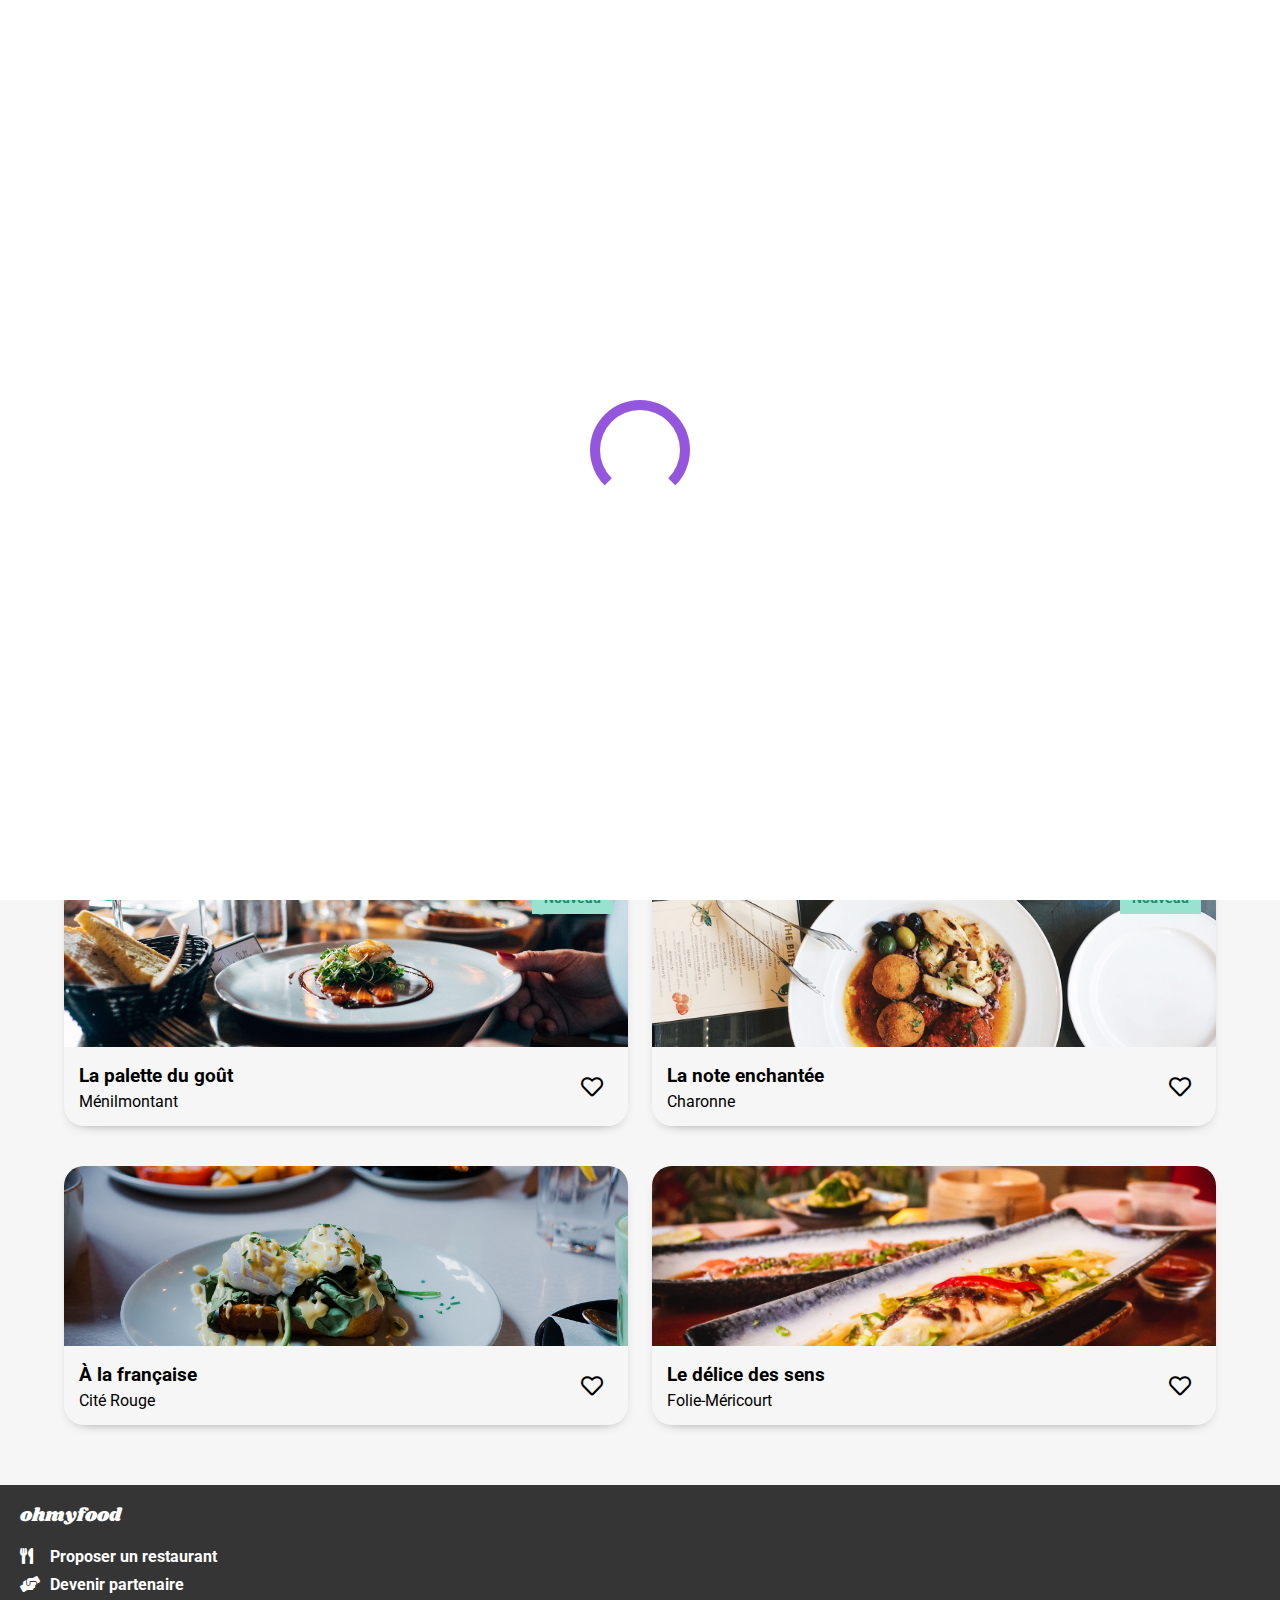
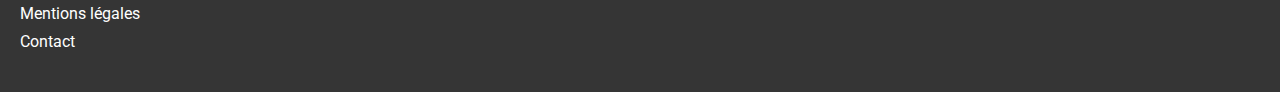
==== index.html @ 5410fa9b "import project" ====
<!DOCTYPE html>
<html lang="fr">

<head>
    <title>Acceuil - ohmyfood!</title>
    
    <meta charset="UTF-8">
    <meta http-equiv="X-UA-Compatible" content="IE=edge">
    <meta name="viewport" content="width=device-width, initial-scale=1.0">

    <link rel="stylesheet" href="https://cdnjs.cloudflare.com/ajax/libs/font-awesome/5.15.4/css/all.min.css">
    <link rel="stylesheet" href="css/style.css">
</head>

<body>
    
    <div class="load"><div class="load__animation"></div></div>
    
    <header class="header">
        <h1 class="font__title header__title">ohmyfood</h1>
    </header>

    <main class="index">
        <div class="index__location index__background index__background--gray">
            <p><i class="fas fa-map-marker-alt"></i> Paris, Belleville</p>
        </div>

        <div class="index__explore index__background index__background--lightgray">
            <h2>Réservez le menu qui vous convient</h2>
            <p>Découvrez des restaurants d'exception, séléctionnés par nos soins.</p>

            <a class="buttons" href="#">Explorer nos restaurants</a>
        </div>

        <div class="steps index__background">
            <h2>Fonctionnement</h2>

            <ol class="steps__list">
                <li class="steps__number"><i class="fas fa-mobile-alt"></i>Choisissez un restaurant</li>
                <li class="steps__number"><i class="fas fa-list-ul"></i>Composez votre menu</li>
                <li class="steps__number steps__number--purple"><i class="fas fa-store"></i>Dégustez au restaurant</li>
            </ol>
        </div>

        <div class="index__background index__background--lightgray">
            <h2>Restaurants</h2>

            <div class="index__restaurants">
                <article class="restaurant">
                    <a href="/la-palette-du-gout.html">
                        <img class="restaurant__image" src="images/restaurants/la-palette-du-gout.jpg" alt="Image du restaurant La palette du goût">
                        <div class="restaurant__info">
                            <div class="restaurant__text">
                                <h3>La palette du goût</h3>
                                <p>Ménilmontant</p>
                            </div>
                            <div class="restaurant__heart">
                                <i class="far fa-heart"></i>
                                <i class="fas fa-heart"></i>
                            </div>
                        </div>
                        <span class="restaurant__badge">Nouveau</span>
                    </a>
                </article>
                <article class="restaurant">
                    <a href="/la-note-enchantee.html">
                        <img class="restaurant__image" src="images/restaurants/la-note-enchantee.jpg" alt="Image du restaurant La note enchantée">
                        <div class="restaurant__info">
                            <div class="restaurant__text">
                                <h3>La note enchantée</h3>
                                <p>Charonne</p>
                            </div>
                            <div class="restaurant__heart">
                                <i class="far fa-heart"></i>
                                <i class="fas fa-heart"></i>
                            </div>
                        </div>
                        <span class="restaurant__badge">Nouveau</span>
                    </a>
                </article>
                <article class="restaurant">
                    <a href="/a-la-francaise.html">
                        <img class="restaurant__image" src="images/restaurants/a-la-francaise.jpg" alt="Image du restaurant À la française">
                        <div class="restaurant__info">
                            <div class="restaurant__text">
                                <h3>À la française</h3>
                                <p>Cité Rouge</p>
                            </div>
                            <div class="restaurant__heart">
                                <i class="far fa-heart"></i>
                                <i class="fas fa-heart"></i>
                            </div>
                        </div>
                    </a>
                </article>
                <article class="restaurant">
                    <a href="/le-delice-des-sens.html">
                        <img class="restaurant__image" src="images/restaurants/le-delice-des-sens.jpg" alt="Image du restaurant Le délice des sens">
                        <div class="restaurant__info">
                            <div class="restaurant__text">
                                <h3>Le délice des sens</h3>
                                <p>Folie-Méricourt</p>
                            </div>
                            <div class="restaurant__heart">
                                <i class="far fa-heart"></i>
                                <i class="fas fa-heart"></i>
                            </div>
                        </div>
                    </a>
                </article>
            </div>
        </div>

    </main>

    <footer class="footer">
        <h3 class="font__title">ohmyfood</h3>

        <ul class="footer__list">
            <li><a href="#" class="footer__link footer__link--bold"><i class="fas fa-utensils footer__icon"></i>Proposer un restaurant</a></li>
            <li><a href="#" class="footer__link footer__link--bold"><i class="fas fa-hands-helping footer__icon"></i>Devenir partenaire</a></li>
            <li><a href="#" class="footer__link">Mentions légales</a></li>
            <li><a href="#" class="footer__link">Contact</a></li>
        </ul>
    </footer>
    
</body>
</html>
---- css/style.css ----
/*! normalize.css v8.0.1 | MIT License | github.com/necolas/normalize.css */
/* Document
   ========================================================================== */
/**
 * 1. Correct the line height in all browsers.
 * 2. Prevent adjustments of font size after orientation changes in iOS.
 */
@import url("https://fonts.googleapis.com/css2?family=Roboto:wght@300;400;700&family=Shrikhand&display=swap");
html {
  line-height: 1.15;
  /* 1 */
  -webkit-text-size-adjust: 100%;
  /* 2 */
}

/* Sections
   ========================================================================== */
/**
 * Remove the margin in all browsers.
 */
body {
  margin: 0;
}

/**
 * Render the `main` element consistently in IE.
 */
main {
  display: block;
}

/**
 * Correct the font size and margin on `h1` elements within `section` and
 * `article` contexts in Chrome, Firefox, and Safari.
 */
h1 {
  font-size: 2em;
  margin: 0.67em 0;
}

/* Grouping content
   ========================================================================== */
/**
 * 1. Add the correct box sizing in Firefox.
 * 2. Show the overflow in Edge and IE.
 */
hr {
  box-sizing: content-box;
  /* 1 */
  height: 0;
  /* 1 */
  overflow: visible;
  /* 2 */
}

/**
 * 1. Correct the inheritance and scaling of font size in all browsers.
 * 2. Correct the odd `em` font sizing in all browsers.
 */
pre {
  font-family: monospace, monospace;
  /* 1 */
  font-size: 1em;
  /* 2 */
}

/* Text-level semantics
   ========================================================================== */
/**
 * Remove the gray background on active links in IE 10.
 */
a {
  background-color: transparent;
}

/**
 * 1. Remove the bottom border in Chrome 57-
 * 2. Add the correct text decoration in Chrome, Edge, IE, Opera, and Safari.
 */
abbr[title] {
  border-bottom: none;
  /* 1 */
  text-decoration: underline;
  /* 2 */
  text-decoration: underline dotted;
  /* 2 */
}

/**
 * Add the correct font weight in Chrome, Edge, and Safari.
 */
b,
strong {
  font-weight: bolder;
}

/**
 * 1. Correct the inheritance and scaling of font size in all browsers.
 * 2. Correct the odd `em` font sizing in all browsers.
 */
code,
kbd,
samp {
  font-family: monospace, monospace;
  /* 1 */
  font-size: 1em;
  /* 2 */
}

/**
 * Add the correct font size in all browsers.
 */
small {
  font-size: 80%;
}

/**
 * Prevent `sub` and `sup` elements from affecting the line height in
 * all browsers.
 */
sub,
sup {
  font-size: 75%;
  line-height: 0;
  position: relative;
  vertical-align: baseline;
}

sub {
  bottom: -0.25em;
}

sup {
  top: -0.5em;
}

/* Embedded content
   ========================================================================== */
/**
 * Remove the border on images inside links in IE 10.
 */
img {
  border-style: none;
}

/* Forms
   ========================================================================== */
/**
 * 1. Change the font styles in all browsers.
 * 2. Remove the margin in Firefox and Safari.
 */
button,
input,
optgroup,
select,
textarea {
  font-family: inherit;
  /* 1 */
  font-size: 100%;
  /* 1 */
  line-height: 1.15;
  /* 1 */
  margin: 0;
  /* 2 */
}

/**
 * Show the overflow in IE.
 * 1. Show the overflow in Edge.
 */
button,
input {
  /* 1 */
  overflow: visible;
}

/**
 * Remove the inheritance of text transform in Edge, Firefox, and IE.
 * 1. Remove the inheritance of text transform in Firefox.
 */
button,
select {
  /* 1 */
  text-transform: none;
}

/**
 * Correct the inability to style clickable types in iOS and Safari.
 */
button,
[type=button],
[type=reset],
[type=submit] {
  -webkit-appearance: button;
}

/**
 * Remove the inner border and padding in Firefox.
 */
button::-moz-focus-inner,
[type=button]::-moz-focus-inner,
[type=reset]::-moz-focus-inner,
[type=submit]::-moz-focus-inner {
  border-style: none;
  padding: 0;
}

/**
 * Restore the focus styles unset by the previous rule.
 */
button:-moz-focusring,
[type=button]:-moz-focusring,
[type=reset]:-moz-focusring,
[type=submit]:-moz-focusring {
  outline: 1px dotted ButtonText;
}

/**
 * Correct the padding in Firefox.
 */
fieldset {
  padding: 0.35em 0.75em 0.625em;
}

/**
 * 1. Correct the text wrapping in Edge and IE.
 * 2. Correct the color inheritance from `fieldset` elements in IE.
 * 3. Remove the padding so developers are not caught out when they zero out
 *    `fieldset` elements in all browsers.
 */
legend {
  box-sizing: border-box;
  /* 1 */
  color: inherit;
  /* 2 */
  display: table;
  /* 1 */
  max-width: 100%;
  /* 1 */
  padding: 0;
  /* 3 */
  white-space: normal;
  /* 1 */
}

/**
 * Add the correct vertical alignment in Chrome, Firefox, and Opera.
 */
progress {
  vertical-align: baseline;
}

/**
 * Remove the default vertical scrollbar in IE 10+.
 */
textarea {
  overflow: auto;
}

/**
 * 1. Add the correct box sizing in IE 10.
 * 2. Remove the padding in IE 10.
 */
[type=checkbox],
[type=radio] {
  box-sizing: border-box;
  /* 1 */
  padding: 0;
  /* 2 */
}

/**
 * Correct the cursor style of increment and decrement buttons in Chrome.
 */
[type=number]::-webkit-inner-spin-button,
[type=number]::-webkit-outer-spin-button {
  height: auto;
}

/**
 * 1. Correct the odd appearance in Chrome and Safari.
 * 2. Correct the outline style in Safari.
 */
[type=search] {
  -webkit-appearance: textfield;
  /* 1 */
  outline-offset: -2px;
  /* 2 */
}

/**
 * Remove the inner padding in Chrome and Safari on macOS.
 */
[type=search]::-webkit-search-decoration {
  -webkit-appearance: none;
}

/**
 * 1. Correct the inability to style clickable types in iOS and Safari.
 * 2. Change font properties to `inherit` in Safari.
 */
::-webkit-file-upload-button {
  -webkit-appearance: button;
  /* 1 */
  font: inherit;
  /* 2 */
}

/* Interactive
   ========================================================================== */
/*
 * Add the correct display in Edge, IE 10+, and Firefox.
 */
details {
  display: block;
}

/*
 * Add the correct display in all browsers.
 */
summary {
  display: list-item;
}

/* Misc
   ========================================================================== */
/**
 * Add the correct display in IE 10+.
 */
template {
  display: none;
}

/**
 * Add the correct display in IE 10.
 */
[hidden] {
  display: none;
}

* {
  box-sizing: border-box;
  font-family: Roboto;
}

a {
  text-decoration: none;
  color: black;
}

.font__title {
  font-family: Shrikhand;
  font-weight: normal;
}

h3, p {
  margin: 0;
}

.load {
  position: fixed;
  z-index: 10;
  opacity: 1;
  background-color: white;
  width: 100%;
  height: 100%;
  top: 0;
  left: 0;
  display: flex;
  justify-content: center;
  align-items: center;
  animation: loading-done 0.5s ease-out 2s 1 both;
}
.load__animation {
  width: 100px;
  height: 100px;
  border: 10px solid #9356DC;
  border-bottom-color: transparent;
  border-radius: 50%;
  animation: loading 2s linear infinite;
}

@keyframes loading {
  from {
    transform: rotate(0deg);
  }
  to {
    transform: rotate(360deg);
  }
}
@keyframes loading-done {
  from {
    opacity: 1;
    z-index: 10;
  }
  to {
    opacity: 0;
    z-index: -1;
  }
}
.buttons {
  color: white;
  padding: 15px 20px;
  background: #9356DC;
  background: linear-gradient(160deg, #FF79DA 0%, #9356DC 100%);
  border-radius: 30px;
  box-shadow: 5px 13px 30px -17px black;
  display: inline-flex;
  opacity: 1;
  transition: all 500ms ease-in;
}
.buttons:hover {
  opacity: 0.8;
  box-shadow: 5px 13px 20px -10px black;
}
.buttons--large {
  padding: 15px 50px;
}

.steps__list {
  padding: 0;
  padding-left: 10px;
}
.steps__number {
  counter-increment: step;
  list-style: none;
  border-radius: 20px;
  padding: 25px 0;
  margin: 25px 0;
  padding-left: 30px;
  background-color: #f6f6f6;
  box-shadow: 0px 5px 15px -12px black;
  position: relative;
  display: flex;
  flex-direction: row;
  row-gap: 20px;
}
.steps__number::before {
  content: counter(step);
  position: absolute;
  display: inline-flex;
  align-items: center;
  justify-content: center;
  background-color: #9356DC;
  font-size: 14px;
  border-radius: 50%;
  padding: 8px;
  width: 10px;
  height: 10px;
  left: -10px;
  color: white;
}
.steps__number i {
  padding-left: 10px;
  padding-right: 40px;
  width: 30px;
  color: #353535;
  text-align: center;
}
.steps__number--purple {
  background-color: rgba(147, 86, 220, 0.1);
}
.steps__number--purple i {
  color: #9356DC;
}

.restaurant {
  width: auto;
  border-radius: 20px;
  box-shadow: 0px 5px 15px -12px black;
  overflow: hidden;
  margin: 20px 0;
  position: relative;
}
@media (min-width: 992px) {
  .restaurant {
    width: 49%;
  }
}
.restaurant__image {
  object-fit: cover;
  width: 100%;
  height: 180px;
}
.restaurant__info {
  padding: 15px;
  display: flex;
}
.restaurant__info h3 {
  margin: 0 0 5px;
}
.restaurant__info p {
  margin: 0;
}
.restaurant__badge {
  position: absolute;
  top: 15px;
  right: 15px;
  display: inline-flex;
  padding: 8px 12px;
  background: #99E2D0;
  color: #278870;
  font-weight: bold;
  font-size: 14px;
}
.restaurant__heart {
  margin-left: auto;
  position: relative;
  font-size: 22px;
  cursor: pointer;
}
.restaurant__heart .far {
  position: absolute;
  top: 10px;
  right: 10px;
  opacity: 1;
  transition: all 250ms ease-in;
}
.restaurant__heart .fas {
  position: absolute;
  top: 10px;
  right: 10px;
  opacity: 0;
  transition: all 250ms ease-in;
  color: transparent;
  background: linear-gradient(160deg, #FF79DA 0%, #9356DC 100%);
  background-clip: text;
}
.restaurant__heart:hover .far {
  opacity: 0;
}
.restaurant__heart:hover .fas {
  opacity: 1;
}

.cartes {
  border-top-left-radius: 40px;
  border-top-right-radius: 40px;
  margin-top: -50px;
  z-index: 2;
  max-width: 100%;
}
.cartes h1 {
  font-size: 30px;
}
.cartes__heart {
  margin-left: auto;
  position: relative;
  font-size: 30px;
  cursor: pointer;
}
.cartes__heart .far {
  position: absolute;
  top: -50px;
  right: 10px;
  opacity: 1;
  transition: all 250ms ease-in;
}
.cartes__heart .fas {
  position: absolute;
  top: -50px;
  right: 10px;
  opacity: 0;
  transition: all 250ms ease-in;
  color: transparent;
  background: linear-gradient(160deg, #FF79DA 0%, #9356DC 100%);
  background-clip: text;
}
.cartes__heart:hover .far {
  opacity: 0;
}
.cartes__heart:hover .fas {
  opacity: 1;
}
.cartes__title {
  margin-top: 40px;
  margin-bottom: 5px;
  font-weight: normal;
  font-size: 16px;
}
.cartes__underline {
  width: 40px;
  border-top: 3px solid #99E2D0;
}
.cartes__choice {
  background-color: white;
  box-shadow: 1px 6px 22px -20px black;
  border-radius: 20px;
  margin: 20px 0;
  display: flex;
  overflow: hidden;
  cursor: pointer;
  animation: choices-appears 1s ease-out 1 both;
}
.cartes__choice--1 {
  animation-delay: 0.5s;
}
.cartes__choice--2 {
  animation-delay: 0.7s;
}
.cartes__choice--3 {
  animation-delay: 0.9s;
}
.cartes__choice--4 {
  animation-delay: 1.1s;
}
.cartes__choice--5 {
  animation-delay: 1.3s;
}
.cartes__choice--6 {
  animation-delay: 1.5s;
}
.cartes__choice--7 {
  animation-delay: 1.7s;
}
.cartes__choice--8 {
  animation-delay: 1.9s;
}
.cartes__choice--9 {
  animation-delay: 2.1s;
}
.cartes__choice h3 {
  margin-bottom: 5px;
}
.cartes__text {
  width: 100%;
  padding: 12px;
}
.cartes__info {
  display: flex;
  justify-content: space-between;
}
.cartes__meal {
  overflow: hidden;
  white-space: nowrap;
  text-overflow: ellipsis;
}
.cartes__price {
  margin-right: 5px;
  font-weight: bold;
}
.cartes__select {
  width: auto;
  margin-right: -75px;
  transition: margin-right 0.5s ease-in-out;
  padding: 20px;
  background-color: #99E2D0;
}
.cartes__select i {
  font-size: 26px;
  color: white;
}
.cartes__choice:hover > .cartes__select {
  margin-right: 0px;
  transition: margin-right 0.5s ease-in-out;
}
.cartes__choice:hover > .cartes__select > i {
  animation: select-appears 0.3s ease-out 0.2s both;
}

@keyframes choices-appears {
  from {
    opacity: 0;
    transform: translate(0, 20px);
  }
  to {
    opacity: 1;
    transform: translate(0);
  }
}
@keyframes select-appears {
  from {
    transform: rotate(180deg);
  }
  to {
    transform: rotate(360deg);
  }
}
.header {
  background-color: white;
  box-shadow: 0px -4px 10px black;
}
.header__title {
  text-align: center;
  font-size: 30px;
  padding-top: 20px;
  padding-bottom: 15px;
  margin: 0;
  margin-right: auto;
}
.header__back {
  font-size: 20px;
  color: #353535;
  position: absolute;
  left: 5%;
  top: 25px;
}

.footer {
  background-color: #353535;
  color: white;
  padding: 20px;
}
.footer__link {
  color: white;
  display: block;
  padding: 5px 0;
}
.footer__link--bold {
  font-weight: bold;
}
.footer__list {
  list-style: none;
  padding: 0;
}
.footer__icon {
  width: 30px;
}

.index__background {
  padding-top: 20px;
  padding-bottom: 40px;
  padding-left: 5%;
  padding-right: 5%;
}
.index__background--lightgray {
  background-color: #f6f6f6;
}
.index__background--gray {
  background-color: #eaeaea;
}
.index__location {
  color: #353535;
  text-align: center;
  padding: 15px 0;
  box-shadow: 0px 3px 10px black;
}
.index__location i {
  margin-right: 10px;
}
.index__explore {
  text-align: center;
}
.index__explore p {
  margin-bottom: 30px;
  font-size: 20px;
  font-weight: 300;
}
@media (min-width: 992px) {
  .index__restaurants {
    display: flex;
    justify-content: space-between;
    flex-flow: row wrap;
  }
}

.menus {
  display: grid;
}
.menus__background {
  padding-top: 20px;
  padding-bottom: 80px;
  padding-left: 20px;
  padding-right: 20px;
  background-color: #f6f6f6;
}
.menus__image {
  width: 100%;
  z-index: 1;
}
.menus__order {
  padding-top: 30px;
  text-align: center;
}

/*# sourceMappingURL=style.css.map */
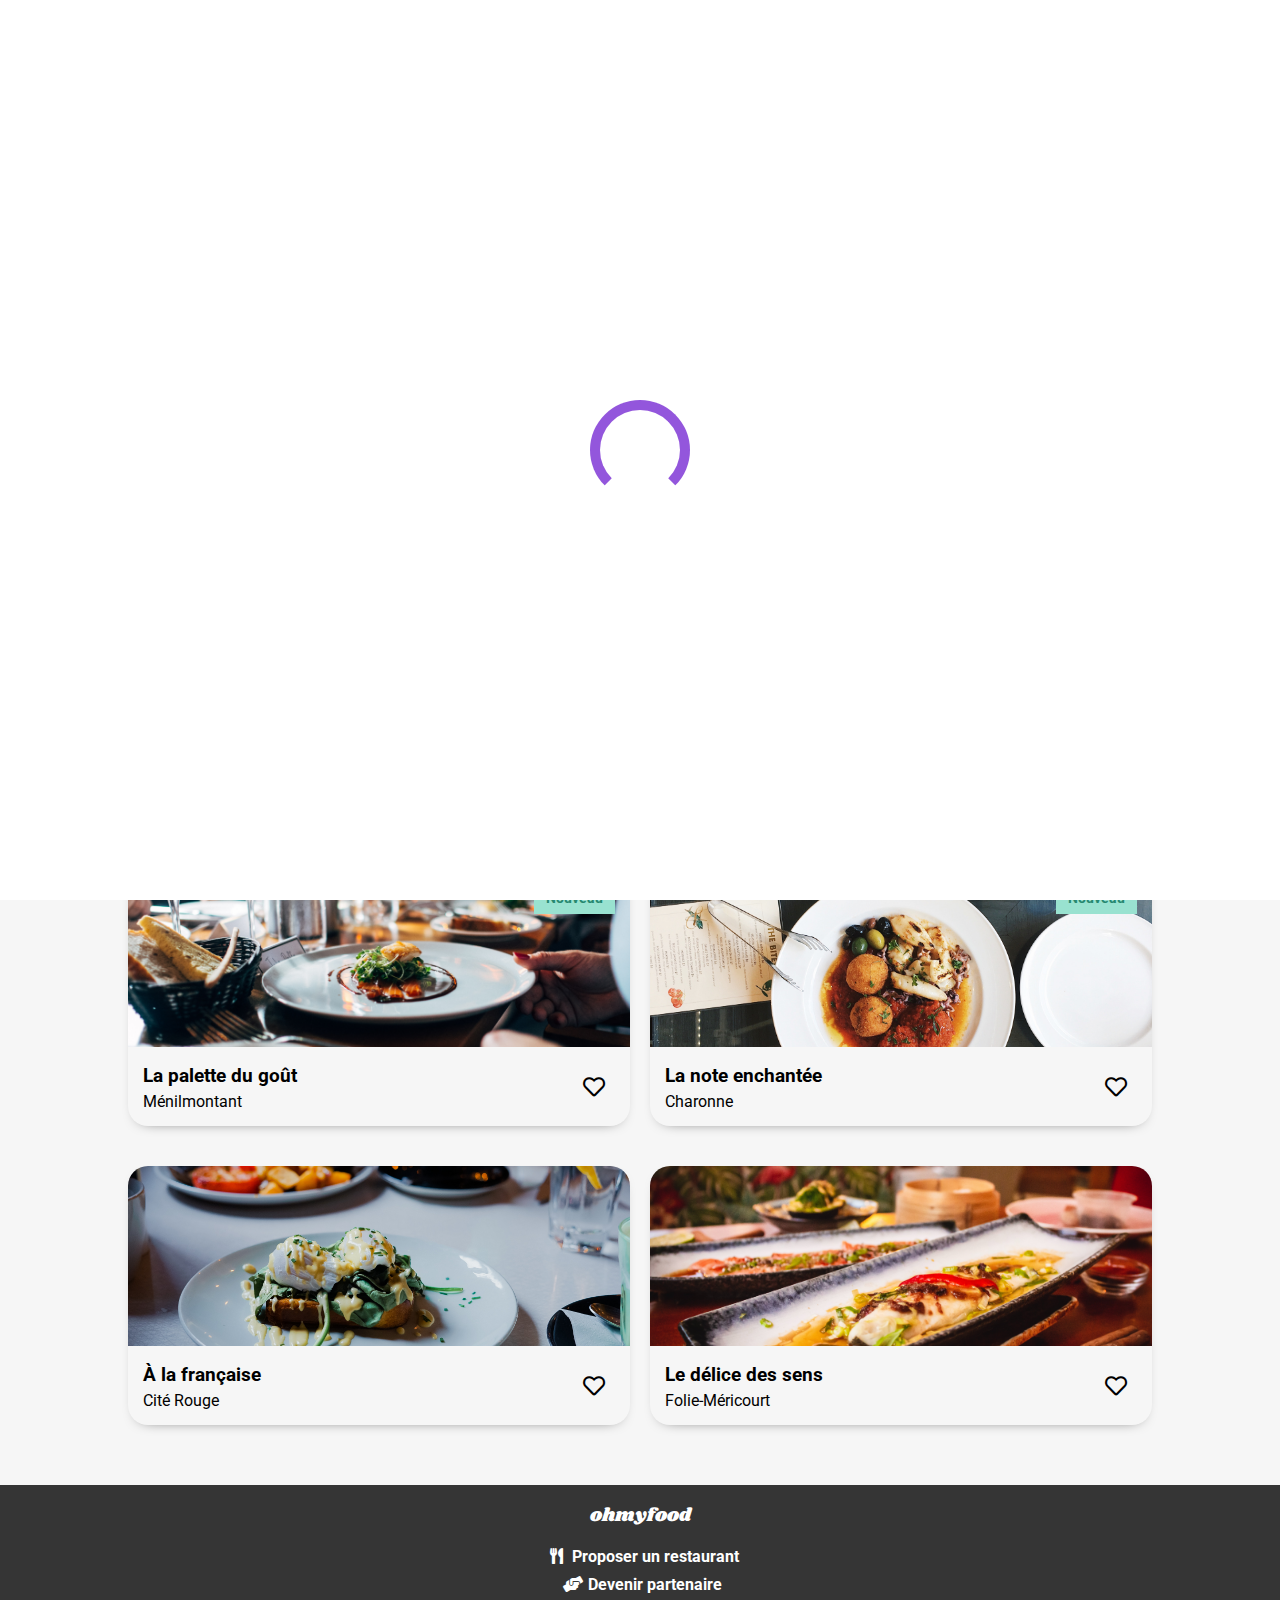
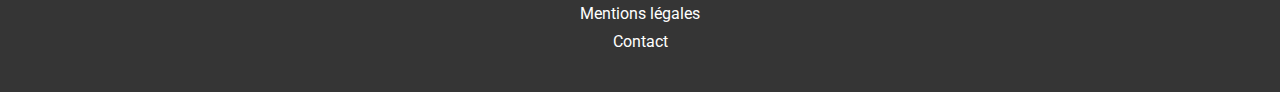
==== commit b5e867ce: "Added menus" ====
--- a/index.html
+++ b/index.html
@@ -2,7 +2,7 @@
 <html lang="fr">
 
 <head>
-    <title>Acceuil - ohmyfood!</title>
+    <title>Accueil - ohmyfood!</title>
     
     <meta charset="UTF-8">
     <meta http-equiv="X-UA-Compatible" content="IE=edge">
@@ -47,7 +47,7 @@
 
             <div class="index__restaurants">
                 <article class="restaurant">
-                    <a href="/la-palette-du-gout.html">
+                    <a href="la-palette-du-gout.html">
                         <img class="restaurant__image" src="images/restaurants/la-palette-du-gout.jpg" alt="Image du restaurant La palette du goût">
                         <div class="restaurant__info">
                             <div class="restaurant__text">
@@ -63,7 +63,7 @@
                     </a>
                 </article>
                 <article class="restaurant">
-                    <a href="/la-note-enchantee.html">
+                    <a href="la-note-enchantee.html">
                         <img class="restaurant__image" src="images/restaurants/la-note-enchantee.jpg" alt="Image du restaurant La note enchantée">
                         <div class="restaurant__info">
                             <div class="restaurant__text">
@@ -79,7 +79,7 @@
                     </a>
                 </article>
                 <article class="restaurant">
-                    <a href="/a-la-francaise.html">
+                    <a href="a-la-francaise.html">
                         <img class="restaurant__image" src="images/restaurants/a-la-francaise.jpg" alt="Image du restaurant À la française">
                         <div class="restaurant__info">
                             <div class="restaurant__text">
@@ -94,7 +94,7 @@
                     </a>
                 </article>
                 <article class="restaurant">
-                    <a href="/le-delice-des-sens.html">
+                    <a href="le-delice-des-sens.html">
                         <img class="restaurant__image" src="images/restaurants/le-delice-des-sens.jpg" alt="Image du restaurant Le délice des sens">
                         <div class="restaurant__info">
                             <div class="restaurant__text">
--- a/css/style.css
+++ b/css/style.css
@@ -341,6 +341,12 @@
 * {
   box-sizing: border-box;
   font-family: Roboto;
+}
+
+body {
+  display: grid;
+  grid-template-rows: auto 1fr auto;
+  min-height: 100vh;
 }
 
 a {
@@ -420,6 +426,11 @@
 .steps__list {
   padding: 0;
   padding-left: 10px;
+  /*
+  @media (min-width: 992px) {
+      width: 30%;
+  }
+  */
 }
 .steps__number {
   counter-increment: step;
@@ -434,6 +445,11 @@
   display: flex;
   flex-direction: row;
   row-gap: 20px;
+}
+@media (min-width: 992px) {
+  .steps__number {
+    flex-wrap: nowrap;
+  }
 }
 .steps__number::before {
   content: counter(step);
@@ -449,6 +465,12 @@
   height: 10px;
   left: -10px;
   color: white;
+  /*
+  @media (min-width: 992px) {
+      left: 45%;
+      bottom: 50px;
+  }
+  */
 }
 .steps__number i {
   padding-left: 10px;
@@ -456,6 +478,11 @@
   width: 30px;
   color: #353535;
   text-align: center;
+  /*
+  @media (min-width: 992px) {
+      font-size: 30px;
+  }
+  */
 }
 .steps__number--purple {
   background-color: rgba(147, 86, 220, 0.1);
@@ -472,7 +499,7 @@
   margin: 20px 0;
   position: relative;
 }
-@media (min-width: 992px) {
+@media (min-width: 768px) {
   .restaurant {
     width: 49%;
   }
@@ -543,6 +570,11 @@
 .cartes h1 {
   font-size: 30px;
 }
+@media (min-width: 768px) {
+  .cartes h1 {
+    text-align: center;
+  }
+}
 .cartes__heart {
   margin-left: auto;
   position: relative;
@@ -586,7 +618,9 @@
   background-color: white;
   box-shadow: 1px 6px 22px -20px black;
   border-radius: 20px;
-  margin: 20px 0;
+  padding: 15px 0 15px 15px;
+  margin: 15px 0;
+  max-width: 100%;
   display: flex;
   overflow: hidden;
   cursor: pointer;
@@ -619,31 +653,44 @@
 .cartes__choice--9 {
   animation-delay: 2.1s;
 }
+.cartes__choice--10 {
+  animation-delay: 2.3s;
+}
+@media (min-width: 992px) {
+  .cartes__choice {
+    width: 100%;
+  }
+}
 .cartes__choice h3 {
   margin-bottom: 5px;
 }
 .cartes__text {
-  width: 100%;
-  padding: 12px;
-}
-.cartes__info {
-  display: flex;
-  justify-content: space-between;
-}
-.cartes__meal {
-  overflow: hidden;
   white-space: nowrap;
   text-overflow: ellipsis;
+  overflow: hidden;
+  flex: 1;
+}
+.cartes__text h3, .cartes__text p {
+  white-space: nowrap;
+  text-overflow: ellipsis;
+  overflow: hidden;
 }
 .cartes__price {
-  margin-right: 5px;
+  display: flex;
+  align-items: flex-end;
+  justify-content: flex-end;
+  padding-left: 10px;
   font-weight: bold;
 }
 .cartes__select {
-  width: auto;
-  margin-right: -75px;
+  display: flex;
+  justify-content: center;
+  align-items: center;
+  width: 70px;
+  margin: -15px -75px -15px 0;
   transition: margin-right 0.5s ease-in-out;
   padding: 20px;
+  margin-left: 20px;
   background-color: #99E2D0;
 }
 .cartes__select i {
@@ -652,6 +699,7 @@
 }
 .cartes__choice:hover > .cartes__select {
   margin-right: 0px;
+  padding: 0px;
   transition: margin-right 0.5s ease-in-out;
 }
 .cartes__choice:hover > .cartes__select > i {
@@ -701,6 +749,11 @@
   color: white;
   padding: 20px;
 }
+@media (min-width: 992px) {
+  .footer {
+    text-align: center;
+  }
+}
 .footer__link {
   color: white;
   display: block;
@@ -718,10 +771,12 @@
 }
 
 .index__background {
-  padding-top: 20px;
-  padding-bottom: 40px;
-  padding-left: 5%;
-  padding-right: 5%;
+  padding: 20px 5% 40px 5%;
+}
+@media (min-width: 992px) {
+  .index__background {
+    padding: 20px 10% 40px 10%;
+  }
 }
 .index__background--lightgray {
   background-color: #f6f6f6;
@@ -746,7 +801,7 @@
   font-size: 20px;
   font-weight: 300;
 }
-@media (min-width: 992px) {
+@media (min-width: 768px) {
   .index__restaurants {
     display: flex;
     justify-content: space-between;
@@ -756,21 +811,47 @@
 
 .menus {
   display: grid;
+  width: 100%;
+  background-color: #f6f6f6;
 }
 .menus__background {
-  padding-top: 20px;
-  padding-bottom: 80px;
-  padding-left: 20px;
-  padding-right: 20px;
+  padding: 20px;
   background-color: #f6f6f6;
+  align-items: center;
+  justify-content: space-between;
+}
+.menus__column {
+  display: grid;
+  width: 100%;
+  grid-template-columns: auto;
+}
+@media (min-width: 992px) {
+  .menus__column {
+    grid-template-columns: repeat(3, 33%);
+  }
 }
 .menus__image {
+  max-width: 100%;
+  max-height: 250px;
   width: 100%;
+  object-fit: cover;
   z-index: 1;
 }
 .menus__order {
-  padding-top: 30px;
+  padding: 50px 0;
   text-align: center;
 }
+.menus__section {
+  max-width: 100%;
+  overflow: hidden;
+  padding: 0 20px;
+}
+@media (min-width: 992px) {
+  .menus__section {
+    display: grid;
+    justify-items: center;
+    grid-template-rows: [row1-start] 70px [row2-start] 20px [row3-start] 105px [row4-start] 105px [row5-start] 105px [row6-start];
+  }
+}
 
 /*# sourceMappingURL=style.css.map */
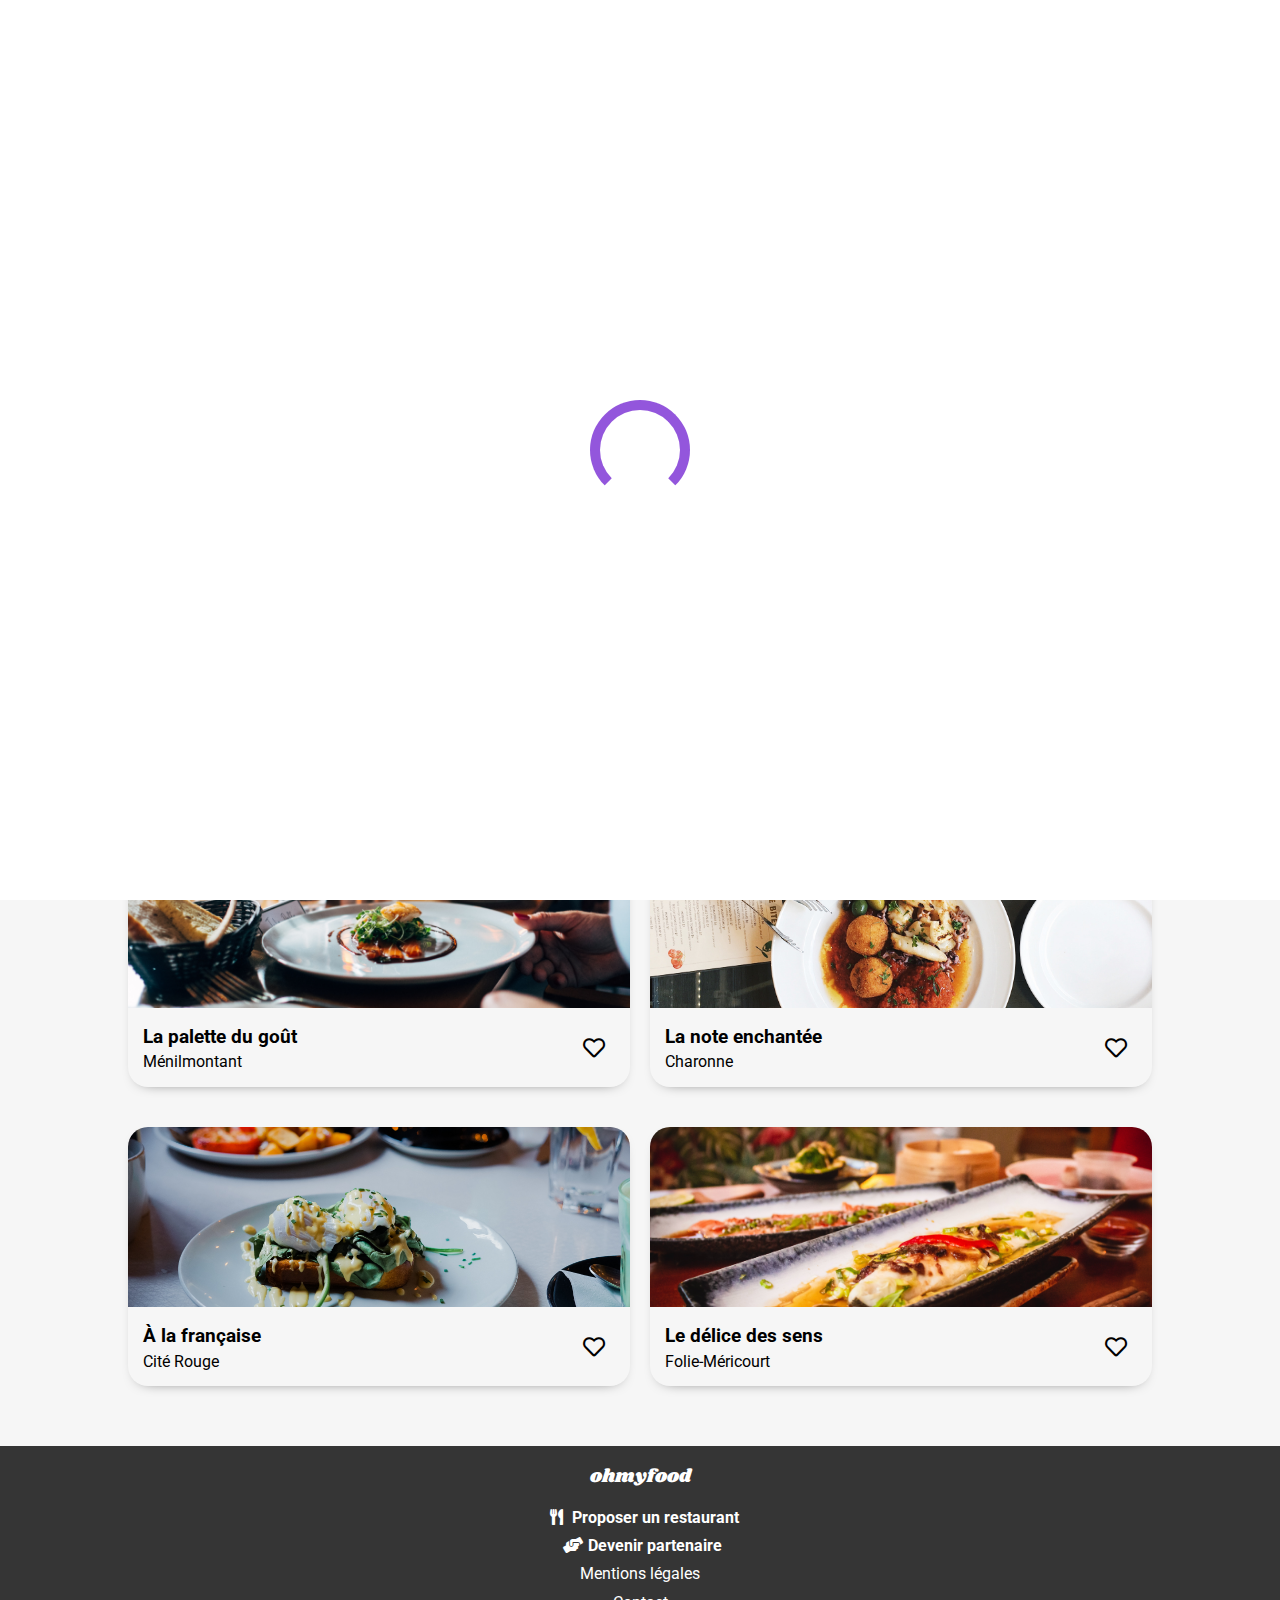
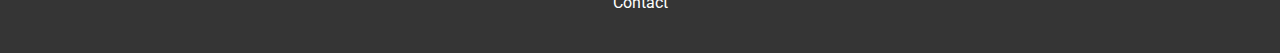
==== commit 9ffa26d1: "Updated Home page" ====
--- a/index.html
+++ b/index.html
@@ -36,9 +36,9 @@
             <h2>Fonctionnement</h2>
 
             <ol class="steps__list">
-                <li class="steps__number"><i class="fas fa-mobile-alt"></i>Choisissez un restaurant</li>
-                <li class="steps__number"><i class="fas fa-list-ul"></i>Composez votre menu</li>
-                <li class="steps__number steps__number--purple"><i class="fas fa-store"></i>Dégustez au restaurant</li>
+                <li class="steps__number"><i class="fas fa-mobile-alt"></i><p>Choisissez un restaurant</p></li>
+                <li class="steps__number"><i class="fas fa-list-ul"></i><p>Composez votre menu</p></li>
+                <li class="steps__number steps__number--purple"><i class="fas fa-store"></i><p>Dégustez au restaurant</p></li>
             </ol>
         </div>
 
--- a/css/style.css
+++ b/css/style.css
@@ -1,857 +1 @@
-/*! normalize.css v8.0.1 | MIT License | github.com/necolas/normalize.css */
-/* Document
-   ========================================================================== */
-/**
- * 1. Correct the line height in all browsers.
- * 2. Prevent adjustments of font size after orientation changes in iOS.
- */
-@import url("https://fonts.googleapis.com/css2?family=Roboto:wght@300;400;700&family=Shrikhand&display=swap");
-html {
-  line-height: 1.15;
-  /* 1 */
-  -webkit-text-size-adjust: 100%;
-  /* 2 */
-}
-
-/* Sections
-   ========================================================================== */
-/**
- * Remove the margin in all browsers.
- */
-body {
-  margin: 0;
-}
-
-/**
- * Render the `main` element consistently in IE.
- */
-main {
-  display: block;
-}
-
-/**
- * Correct the font size and margin on `h1` elements within `section` and
- * `article` contexts in Chrome, Firefox, and Safari.
- */
-h1 {
-  font-size: 2em;
-  margin: 0.67em 0;
-}
-
-/* Grouping content
-   ========================================================================== */
-/**
- * 1. Add the correct box sizing in Firefox.
- * 2. Show the overflow in Edge and IE.
- */
-hr {
-  box-sizing: content-box;
-  /* 1 */
-  height: 0;
-  /* 1 */
-  overflow: visible;
-  /* 2 */
-}
-
-/**
- * 1. Correct the inheritance and scaling of font size in all browsers.
- * 2. Correct the odd `em` font sizing in all browsers.
- */
-pre {
-  font-family: monospace, monospace;
-  /* 1 */
-  font-size: 1em;
-  /* 2 */
-}
-
-/* Text-level semantics
-   ========================================================================== */
-/**
- * Remove the gray background on active links in IE 10.
- */
-a {
-  background-color: transparent;
-}
-
-/**
- * 1. Remove the bottom border in Chrome 57-
- * 2. Add the correct text decoration in Chrome, Edge, IE, Opera, and Safari.
- */
-abbr[title] {
-  border-bottom: none;
-  /* 1 */
-  text-decoration: underline;
-  /* 2 */
-  text-decoration: underline dotted;
-  /* 2 */
-}
-
-/**
- * Add the correct font weight in Chrome, Edge, and Safari.
- */
-b,
-strong {
-  font-weight: bolder;
-}
-
-/**
- * 1. Correct the inheritance and scaling of font size in all browsers.
- * 2. Correct the odd `em` font sizing in all browsers.
- */
-code,
-kbd,
-samp {
-  font-family: monospace, monospace;
-  /* 1 */
-  font-size: 1em;
-  /* 2 */
-}
-
-/**
- * Add the correct font size in all browsers.
- */
-small {
-  font-size: 80%;
-}
-
-/**
- * Prevent `sub` and `sup` elements from affecting the line height in
- * all browsers.
- */
-sub,
-sup {
-  font-size: 75%;
-  line-height: 0;
-  position: relative;
-  vertical-align: baseline;
-}
-
-sub {
-  bottom: -0.25em;
-}
-
-sup {
-  top: -0.5em;
-}
-
-/* Embedded content
-   ========================================================================== */
-/**
- * Remove the border on images inside links in IE 10.
- */
-img {
-  border-style: none;
-}
-
-/* Forms
-   ========================================================================== */
-/**
- * 1. Change the font styles in all browsers.
- * 2. Remove the margin in Firefox and Safari.
- */
-button,
-input,
-optgroup,
-select,
-textarea {
-  font-family: inherit;
-  /* 1 */
-  font-size: 100%;
-  /* 1 */
-  line-height: 1.15;
-  /* 1 */
-  margin: 0;
-  /* 2 */
-}
-
-/**
- * Show the overflow in IE.
- * 1. Show the overflow in Edge.
- */
-button,
-input {
-  /* 1 */
-  overflow: visible;
-}
-
-/**
- * Remove the inheritance of text transform in Edge, Firefox, and IE.
- * 1. Remove the inheritance of text transform in Firefox.
- */
-button,
-select {
-  /* 1 */
-  text-transform: none;
-}
-
-/**
- * Correct the inability to style clickable types in iOS and Safari.
- */
-button,
-[type=button],
-[type=reset],
-[type=submit] {
-  -webkit-appearance: button;
-}
-
-/**
- * Remove the inner border and padding in Firefox.
- */
-button::-moz-focus-inner,
-[type=button]::-moz-focus-inner,
-[type=reset]::-moz-focus-inner,
-[type=submit]::-moz-focus-inner {
-  border-style: none;
-  padding: 0;
-}
-
-/**
- * Restore the focus styles unset by the previous rule.
- */
-button:-moz-focusring,
-[type=button]:-moz-focusring,
-[type=reset]:-moz-focusring,
-[type=submit]:-moz-focusring {
-  outline: 1px dotted ButtonText;
-}
-
-/**
- * Correct the padding in Firefox.
- */
-fieldset {
-  padding: 0.35em 0.75em 0.625em;
-}
-
-/**
- * 1. Correct the text wrapping in Edge and IE.
- * 2. Correct the color inheritance from `fieldset` elements in IE.
- * 3. Remove the padding so developers are not caught out when they zero out
- *    `fieldset` elements in all browsers.
- */
-legend {
-  box-sizing: border-box;
-  /* 1 */
-  color: inherit;
-  /* 2 */
-  display: table;
-  /* 1 */
-  max-width: 100%;
-  /* 1 */
-  padding: 0;
-  /* 3 */
-  white-space: normal;
-  /* 1 */
-}
-
-/**
- * Add the correct vertical alignment in Chrome, Firefox, and Opera.
- */
-progress {
-  vertical-align: baseline;
-}
-
-/**
- * Remove the default vertical scrollbar in IE 10+.
- */
-textarea {
-  overflow: auto;
-}
-
-/**
- * 1. Add the correct box sizing in IE 10.
- * 2. Remove the padding in IE 10.
- */
-[type=checkbox],
-[type=radio] {
-  box-sizing: border-box;
-  /* 1 */
-  padding: 0;
-  /* 2 */
-}
-
-/**
- * Correct the cursor style of increment and decrement buttons in Chrome.
- */
-[type=number]::-webkit-inner-spin-button,
-[type=number]::-webkit-outer-spin-button {
-  height: auto;
-}
-
-/**
- * 1. Correct the odd appearance in Chrome and Safari.
- * 2. Correct the outline style in Safari.
- */
-[type=search] {
-  -webkit-appearance: textfield;
-  /* 1 */
-  outline-offset: -2px;
-  /* 2 */
-}
-
-/**
- * Remove the inner padding in Chrome and Safari on macOS.
- */
-[type=search]::-webkit-search-decoration {
-  -webkit-appearance: none;
-}
-
-/**
- * 1. Correct the inability to style clickable types in iOS and Safari.
- * 2. Change font properties to `inherit` in Safari.
- */
-::-webkit-file-upload-button {
-  -webkit-appearance: button;
-  /* 1 */
-  font: inherit;
-  /* 2 */
-}
-
-/* Interactive
-   ========================================================================== */
-/*
- * Add the correct display in Edge, IE 10+, and Firefox.
- */
-details {
-  display: block;
-}
-
-/*
- * Add the correct display in all browsers.
- */
-summary {
-  display: list-item;
-}
-
-/* Misc
-   ========================================================================== */
-/**
- * Add the correct display in IE 10+.
- */
-template {
-  display: none;
-}
-
-/**
- * Add the correct display in IE 10.
- */
-[hidden] {
-  display: none;
-}
-
-* {
-  box-sizing: border-box;
-  font-family: Roboto;
-}
-
-body {
-  display: grid;
-  grid-template-rows: auto 1fr auto;
-  min-height: 100vh;
-}
-
-a {
-  text-decoration: none;
-  color: black;
-}
-
-.font__title {
-  font-family: Shrikhand;
-  font-weight: normal;
-}
-
-h3, p {
-  margin: 0;
-}
-
-.load {
-  position: fixed;
-  z-index: 10;
-  opacity: 1;
-  background-color: white;
-  width: 100%;
-  height: 100%;
-  top: 0;
-  left: 0;
-  display: flex;
-  justify-content: center;
-  align-items: center;
-  animation: loading-done 0.5s ease-out 2s 1 both;
-}
-.load__animation {
-  width: 100px;
-  height: 100px;
-  border: 10px solid #9356DC;
-  border-bottom-color: transparent;
-  border-radius: 50%;
-  animation: loading 2s linear infinite;
-}
-
-@keyframes loading {
-  from {
-    transform: rotate(0deg);
-  }
-  to {
-    transform: rotate(360deg);
-  }
-}
-@keyframes loading-done {
-  from {
-    opacity: 1;
-    z-index: 10;
-  }
-  to {
-    opacity: 0;
-    z-index: -1;
-  }
-}
-.buttons {
-  color: white;
-  padding: 15px 20px;
-  background: #9356DC;
-  background: linear-gradient(160deg, #FF79DA 0%, #9356DC 100%);
-  border-radius: 30px;
-  box-shadow: 5px 13px 30px -17px black;
-  display: inline-flex;
-  opacity: 1;
-  transition: all 500ms ease-in;
-}
-.buttons:hover {
-  opacity: 0.8;
-  box-shadow: 5px 13px 20px -10px black;
-}
-.buttons--large {
-  padding: 15px 50px;
-}
-
-.steps__list {
-  padding: 0;
-  padding-left: 10px;
-  /*
-  @media (min-width: 992px) {
-      width: 30%;
-  }
-  */
-}
-.steps__number {
-  counter-increment: step;
-  list-style: none;
-  border-radius: 20px;
-  padding: 25px 0;
-  margin: 25px 0;
-  padding-left: 30px;
-  background-color: #f6f6f6;
-  box-shadow: 0px 5px 15px -12px black;
-  position: relative;
-  display: flex;
-  flex-direction: row;
-  row-gap: 20px;
-}
-@media (min-width: 992px) {
-  .steps__number {
-    flex-wrap: nowrap;
-  }
-}
-.steps__number::before {
-  content: counter(step);
-  position: absolute;
-  display: inline-flex;
-  align-items: center;
-  justify-content: center;
-  background-color: #9356DC;
-  font-size: 14px;
-  border-radius: 50%;
-  padding: 8px;
-  width: 10px;
-  height: 10px;
-  left: -10px;
-  color: white;
-  /*
-  @media (min-width: 992px) {
-      left: 45%;
-      bottom: 50px;
-  }
-  */
-}
-.steps__number i {
-  padding-left: 10px;
-  padding-right: 40px;
-  width: 30px;
-  color: #353535;
-  text-align: center;
-  /*
-  @media (min-width: 992px) {
-      font-size: 30px;
-  }
-  */
-}
-.steps__number--purple {
-  background-color: rgba(147, 86, 220, 0.1);
-}
-.steps__number--purple i {
-  color: #9356DC;
-}
-
-.restaurant {
-  width: auto;
-  border-radius: 20px;
-  box-shadow: 0px 5px 15px -12px black;
-  overflow: hidden;
-  margin: 20px 0;
-  position: relative;
-}
-@media (min-width: 768px) {
-  .restaurant {
-    width: 49%;
-  }
-}
-.restaurant__image {
-  object-fit: cover;
-  width: 100%;
-  height: 180px;
-}
-.restaurant__info {
-  padding: 15px;
-  display: flex;
-}
-.restaurant__info h3 {
-  margin: 0 0 5px;
-}
-.restaurant__info p {
-  margin: 0;
-}
-.restaurant__badge {
-  position: absolute;
-  top: 15px;
-  right: 15px;
-  display: inline-flex;
-  padding: 8px 12px;
-  background: #99E2D0;
-  color: #278870;
-  font-weight: bold;
-  font-size: 14px;
-}
-.restaurant__heart {
-  margin-left: auto;
-  position: relative;
-  font-size: 22px;
-  cursor: pointer;
-}
-.restaurant__heart .far {
-  position: absolute;
-  top: 10px;
-  right: 10px;
-  opacity: 1;
-  transition: all 250ms ease-in;
-}
-.restaurant__heart .fas {
-  position: absolute;
-  top: 10px;
-  right: 10px;
-  opacity: 0;
-  transition: all 250ms ease-in;
-  color: transparent;
-  background: linear-gradient(160deg, #FF79DA 0%, #9356DC 100%);
-  background-clip: text;
-}
-.restaurant__heart:hover .far {
-  opacity: 0;
-}
-.restaurant__heart:hover .fas {
-  opacity: 1;
-}
-
-.cartes {
-  border-top-left-radius: 40px;
-  border-top-right-radius: 40px;
-  margin-top: -50px;
-  z-index: 2;
-  max-width: 100%;
-}
-.cartes h1 {
-  font-size: 30px;
-}
-@media (min-width: 768px) {
-  .cartes h1 {
-    text-align: center;
-  }
-}
-.cartes__heart {
-  margin-left: auto;
-  position: relative;
-  font-size: 30px;
-  cursor: pointer;
-}
-.cartes__heart .far {
-  position: absolute;
-  top: -50px;
-  right: 10px;
-  opacity: 1;
-  transition: all 250ms ease-in;
-}
-.cartes__heart .fas {
-  position: absolute;
-  top: -50px;
-  right: 10px;
-  opacity: 0;
-  transition: all 250ms ease-in;
-  color: transparent;
-  background: linear-gradient(160deg, #FF79DA 0%, #9356DC 100%);
-  background-clip: text;
-}
-.cartes__heart:hover .far {
-  opacity: 0;
-}
-.cartes__heart:hover .fas {
-  opacity: 1;
-}
-.cartes__title {
-  margin-top: 40px;
-  margin-bottom: 5px;
-  font-weight: normal;
-  font-size: 16px;
-}
-.cartes__underline {
-  width: 40px;
-  border-top: 3px solid #99E2D0;
-}
-.cartes__choice {
-  background-color: white;
-  box-shadow: 1px 6px 22px -20px black;
-  border-radius: 20px;
-  padding: 15px 0 15px 15px;
-  margin: 15px 0;
-  max-width: 100%;
-  display: flex;
-  overflow: hidden;
-  cursor: pointer;
-  animation: choices-appears 1s ease-out 1 both;
-}
-.cartes__choice--1 {
-  animation-delay: 0.5s;
-}
-.cartes__choice--2 {
-  animation-delay: 0.7s;
-}
-.cartes__choice--3 {
-  animation-delay: 0.9s;
-}
-.cartes__choice--4 {
-  animation-delay: 1.1s;
-}
-.cartes__choice--5 {
-  animation-delay: 1.3s;
-}
-.cartes__choice--6 {
-  animation-delay: 1.5s;
-}
-.cartes__choice--7 {
-  animation-delay: 1.7s;
-}
-.cartes__choice--8 {
-  animation-delay: 1.9s;
-}
-.cartes__choice--9 {
-  animation-delay: 2.1s;
-}
-.cartes__choice--10 {
-  animation-delay: 2.3s;
-}
-@media (min-width: 992px) {
-  .cartes__choice {
-    width: 100%;
-  }
-}
-.cartes__choice h3 {
-  margin-bottom: 5px;
-}
-.cartes__text {
-  white-space: nowrap;
-  text-overflow: ellipsis;
-  overflow: hidden;
-  flex: 1;
-}
-.cartes__text h3, .cartes__text p {
-  white-space: nowrap;
-  text-overflow: ellipsis;
-  overflow: hidden;
-}
-.cartes__price {
-  display: flex;
-  align-items: flex-end;
-  justify-content: flex-end;
-  padding-left: 10px;
-  font-weight: bold;
-}
-.cartes__select {
-  display: flex;
-  justify-content: center;
-  align-items: center;
-  width: 70px;
-  margin: -15px -75px -15px 0;
-  transition: margin-right 0.5s ease-in-out;
-  padding: 20px;
-  margin-left: 20px;
-  background-color: #99E2D0;
-}
-.cartes__select i {
-  font-size: 26px;
-  color: white;
-}
-.cartes__choice:hover > .cartes__select {
-  margin-right: 0px;
-  padding: 0px;
-  transition: margin-right 0.5s ease-in-out;
-}
-.cartes__choice:hover > .cartes__select > i {
-  animation: select-appears 0.3s ease-out 0.2s both;
-}
-
-@keyframes choices-appears {
-  from {
-    opacity: 0;
-    transform: translate(0, 20px);
-  }
-  to {
-    opacity: 1;
-    transform: translate(0);
-  }
-}
-@keyframes select-appears {
-  from {
-    transform: rotate(180deg);
-  }
-  to {
-    transform: rotate(360deg);
-  }
-}
-.header {
-  background-color: white;
-  box-shadow: 0px -4px 10px black;
-}
-.header__title {
-  text-align: center;
-  font-size: 30px;
-  padding-top: 20px;
-  padding-bottom: 15px;
-  margin: 0;
-  margin-right: auto;
-}
-.header__back {
-  font-size: 20px;
-  color: #353535;
-  position: absolute;
-  left: 5%;
-  top: 25px;
-}
-
-.footer {
-  background-color: #353535;
-  color: white;
-  padding: 20px;
-}
-@media (min-width: 992px) {
-  .footer {
-    text-align: center;
-  }
-}
-.footer__link {
-  color: white;
-  display: block;
-  padding: 5px 0;
-}
-.footer__link--bold {
-  font-weight: bold;
-}
-.footer__list {
-  list-style: none;
-  padding: 0;
-}
-.footer__icon {
-  width: 30px;
-}
-
-.index__background {
-  padding: 20px 5% 40px 5%;
-}
-@media (min-width: 992px) {
-  .index__background {
-    padding: 20px 10% 40px 10%;
-  }
-}
-.index__background--lightgray {
-  background-color: #f6f6f6;
-}
-.index__background--gray {
-  background-color: #eaeaea;
-}
-.index__location {
-  color: #353535;
-  text-align: center;
-  padding: 15px 0;
-  box-shadow: 0px 3px 10px black;
-}
-.index__location i {
-  margin-right: 10px;
-}
-.index__explore {
-  text-align: center;
-}
-.index__explore p {
-  margin-bottom: 30px;
-  font-size: 20px;
-  font-weight: 300;
-}
-@media (min-width: 768px) {
-  .index__restaurants {
-    display: flex;
-    justify-content: space-between;
-    flex-flow: row wrap;
-  }
-}
-
-.menus {
-  display: grid;
-  width: 100%;
-  background-color: #f6f6f6;
-}
-.menus__background {
-  padding: 20px;
-  background-color: #f6f6f6;
-  align-items: center;
-  justify-content: space-between;
-}
-.menus__column {
-  display: grid;
-  width: 100%;
-  grid-template-columns: auto;
-}
-@media (min-width: 992px) {
-  .menus__column {
-    grid-template-columns: repeat(3, 33%);
-  }
-}
-.menus__image {
-  max-width: 100%;
-  max-height: 250px;
-  width: 100%;
-  object-fit: cover;
-  z-index: 1;
-}
-.menus__order {
-  padding: 50px 0;
-  text-align: center;
-}
-.menus__section {
-  max-width: 100%;
-  overflow: hidden;
-  padding: 0 20px;
-}
-@media (min-width: 992px) {
-  .menus__section {
-    display: grid;
-    justify-items: center;
-    grid-template-rows: [row1-start] 70px [row2-start] 20px [row3-start] 105px [row4-start] 105px [row5-start] 105px [row6-start];
-  }
-}
-
-/*# sourceMappingURL=style.css.map */
+/*! normalize.css v8.0.1 | MIT License | github.com/necolas/normalize.css */@import"https://fonts.googleapis.com/css2?family=Roboto:wght@300;400;700&family=Shrikhand&display=swap";html{line-height:1.15;-webkit-text-size-adjust:100%}body{margin:0}main{display:block}h1{font-size:2em;margin:.67em 0}hr{box-sizing:content-box;height:0;overflow:visible}pre{font-family:monospace,monospace;font-size:1em}a{background-color:transparent}abbr[title]{border-bottom:none;text-decoration:underline;text-decoration:underline dotted}b,strong{font-weight:bolder}code,kbd,samp{font-family:monospace,monospace;font-size:1em}small{font-size:80%}sub,sup{font-size:75%;line-height:0;position:relative;vertical-align:baseline}sub{bottom:-0.25em}sup{top:-0.5em}img{border-style:none}button,input,optgroup,select,textarea{font-family:inherit;font-size:100%;line-height:1.15;margin:0}button,input{overflow:visible}button,select{text-transform:none}button,[type=button],[type=reset],[type=submit]{-webkit-appearance:button}button::-moz-focus-inner,[type=button]::-moz-focus-inner,[type=reset]::-moz-focus-inner,[type=submit]::-moz-focus-inner{border-style:none;padding:0}button:-moz-focusring,[type=button]:-moz-focusring,[type=reset]:-moz-focusring,[type=submit]:-moz-focusring{outline:1px dotted ButtonText}fieldset{padding:.35em .75em .625em}legend{box-sizing:border-box;color:inherit;display:table;max-width:100%;padding:0;white-space:normal}progress{vertical-align:baseline}textarea{overflow:auto}[type=checkbox],[type=radio]{box-sizing:border-box;padding:0}[type=number]::-webkit-inner-spin-button,[type=number]::-webkit-outer-spin-button{height:auto}[type=search]{-webkit-appearance:textfield;outline-offset:-2px}[type=search]::-webkit-search-decoration{-webkit-appearance:none}::-webkit-file-upload-button{-webkit-appearance:button;font:inherit}details{display:block}summary{display:list-item}template{display:none}[hidden]{display:none}*{box-sizing:border-box;font-family:Roboto}body{display:grid;grid-template-rows:auto 1fr auto;min-height:100vh}a{text-decoration:none;color:#000}.font__title{font-family:Shrikhand;font-weight:normal}h3,p{margin:0}.load{position:fixed;z-index:10;opacity:1;background-color:#fff;width:100%;height:100%;top:0;left:0;display:flex;justify-content:center;align-items:center;animation:loading-done .5s ease-out 2s 1 both}.load__animation{width:100px;height:100px;border:10px solid #9356dc;border-bottom-color:rgba(0,0,0,0);border-radius:50%;animation:loading 2s linear infinite}@keyframes loading{from{transform:rotate(0deg)}to{transform:rotate(360deg)}}@keyframes loading-done{from{opacity:1;z-index:10}to{opacity:0;z-index:-1}}.buttons{color:#fff;padding:15px 20px;background:#9356dc;background:linear-gradient(160deg, #FF79DA 0%, #9356DC 100%);border-radius:30px;box-shadow:5px 13px 30px -17px #000;display:inline-flex;opacity:1;transition:all 500ms ease-in}.buttons:hover{opacity:.8;box-shadow:5px 13px 20px -10px #000}.buttons--large{padding:15px 50px}.steps__list{padding:0;padding-left:10px}@media(min-width: 992px){.steps__list{padding:0;display:grid;grid-template-columns:repeat(3, 30%);column-gap:5%}}.steps__number{counter-increment:step;list-style:none;border-radius:20px;padding:25px 0;margin:25px 0;padding-left:30px;background-color:#f6f6f6;box-shadow:0px 5px 15px -12px #000;position:relative;display:flex;flex-direction:row}@media(min-width: 992px){.steps__number{padding:100px 0 50px 0}.steps__number p{position:relative;left:40%;transform:translateX(-50%)}}.steps__number::before{content:counter(step);position:absolute;display:inline-flex;align-items:center;justify-content:center;background-color:#9356dc;font-size:14px;border-radius:50%;padding:8px;width:10px;height:10px;left:-10px;color:#fff}@media(min-width: 992px){.steps__number::before{left:50%;transform:translateX(-50%);bottom:163px}}.steps__number i{padding-left:10px;padding-right:40px;width:30px;color:#353535;text-align:center}@media(min-width: 992px){.steps__number i{position:relative;padding:0;font-size:30px;left:50%;bottom:50px;transform:translateX(-50%)}}.steps__number--purple{background-color:rgba(147,86,220,.1)}.steps__number--purple i{color:#9356dc}.restaurant{width:auto;border-radius:20px;box-shadow:0px 5px 15px -12px #000;overflow:hidden;margin:20px 0;position:relative}@media(min-width: 768px){.restaurant{width:49%}}.restaurant__image{object-fit:cover;width:100%;height:180px}.restaurant__info{padding:15px;display:flex}.restaurant__info h3{margin:0 0 5px}.restaurant__info p{margin:0}.restaurant__badge{position:absolute;top:15px;right:15px;display:inline-flex;padding:8px 12px;background:#99e2d0;color:#278870;font-weight:bold;font-size:14px}.restaurant__heart{margin-left:auto;position:relative;font-size:22px;cursor:pointer}.restaurant__heart .far{position:absolute;top:10px;right:10px;opacity:1;transition:all 250ms ease-in}.restaurant__heart .fas{position:absolute;top:10px;right:10px;opacity:0;transition:all 250ms ease-in;color:rgba(0,0,0,0);background:linear-gradient(160deg, #FF79DA 0%, #9356DC 100%);background-clip:text;-webkit-background-clip:text}.restaurant__heart:hover .far{opacity:0}.restaurant__heart:hover .fas{opacity:1}.cartes{border-top-left-radius:40px;border-top-right-radius:40px;margin-top:-50px;z-index:2;max-width:100%}.cartes h1{font-size:30px}@media(min-width: 768px){.cartes h1{text-align:center}}.cartes__heart{margin-left:auto;position:relative;font-size:30px;cursor:pointer}.cartes__heart .far{position:absolute;top:-50px;right:10px;opacity:1;transition:all 250ms ease-in}.cartes__heart .fas{position:absolute;top:-50px;right:10px;opacity:0;transition:all 250ms ease-in;color:rgba(0,0,0,0);background:linear-gradient(160deg, #FF79DA 0%, #9356DC 100%);background-clip:text;-webkit-background-clip:text}.cartes__heart:hover .far{opacity:0}.cartes__heart:hover .fas{opacity:1}.cartes__title{margin-top:40px;margin-bottom:5px;font-weight:normal;font-size:16px}.cartes__underline{width:40px;border-top:3px solid #99e2d0}.cartes__choice{background-color:#fff;box-shadow:1px 6px 22px -20px #000;border-radius:20px;padding:15px 0 15px 15px;margin:15px 0;max-width:100%;display:flex;overflow:hidden;cursor:pointer;animation:choices-appears 1s ease-out 1 both}.cartes__choice--1{animation-delay:.5s}.cartes__choice--2{animation-delay:.7s}.cartes__choice--3{animation-delay:.9s}.cartes__choice--4{animation-delay:1.1s}.cartes__choice--5{animation-delay:1.3s}.cartes__choice--6{animation-delay:1.5s}.cartes__choice--7{animation-delay:1.7s}.cartes__choice--8{animation-delay:1.9s}.cartes__choice--9{animation-delay:2.1s}.cartes__choice--10{animation-delay:2.3s}@media(min-width: 992px){.cartes__choice{width:100%}}.cartes__choice h3{margin-bottom:5px}.cartes__text{white-space:nowrap;text-overflow:ellipsis;overflow:hidden;flex:1}.cartes__text h3,.cartes__text p{white-space:nowrap;text-overflow:ellipsis;overflow:hidden}.cartes__price{display:flex;align-items:flex-end;justify-content:flex-end;padding-left:10px;font-weight:bold}.cartes__select{display:flex;justify-content:center;align-items:center;width:70px;margin:-15px -75px -15px 0;transition:margin-right .5s ease-in-out;padding:20px;margin-left:20px;background-color:#99e2d0}.cartes__select i{font-size:26px;color:#fff}.cartes__choice:hover>.cartes__select{margin-right:0px;padding:0px;transition:margin-right .5s ease-in-out}.cartes__choice:hover>.cartes__select>i{animation:select-appears .3s ease-out .2s both}@keyframes choices-appears{from{opacity:0;transform:translate(0, 20px)}to{opacity:1;transform:translate(0)}}@keyframes select-appears{from{transform:rotate(180deg)}to{transform:rotate(360deg)}}.header{background-color:#fff;box-shadow:0px -4px 10px #000}.header__title{text-align:center;font-size:30px;padding-top:20px;padding-bottom:15px;margin:0;margin-right:auto}.header__back{font-size:20px;color:#353535;position:absolute;left:5%;top:25px}.footer{background-color:#353535;color:#fff;padding:20px}@media(min-width: 992px){.footer{text-align:center}}.footer__link{color:#fff;display:block;padding:5px 0}.footer__link--bold{font-weight:bold}.footer__list{list-style:none;padding:0}.footer__icon{width:30px}.index__background{padding:20px 5% 40px 5%}@media(min-width: 992px){.index__background{padding:20px 10% 40px 10%}}.index__background--lightgray{background-color:#f6f6f6}.index__background--gray{background-color:#eaeaea}.index__location{color:#353535;text-align:center;padding:15px 0;box-shadow:0px 3px 10px #000}.index__location i{margin-right:10px}.index__explore{text-align:center}.index__explore p{margin-bottom:30px;font-size:20px;font-weight:300}@media(min-width: 768px){.index__restaurants{display:flex;justify-content:space-between;flex-flow:row wrap}}.menus{display:grid;width:100%;background-color:#f6f6f6}.menus__background{padding:20px;background-color:#f6f6f6;align-items:center;justify-content:space-between}.menus__column{display:grid;width:100%;grid-template-columns:auto}@media(min-width: 992px){.menus__column{grid-template-columns:repeat(3, 33%)}}.menus__image{max-width:100%;max-height:250px;width:100%;object-fit:cover;z-index:1}.menus__order{padding:50px 0;text-align:center}.menus__section{max-width:100%;overflow:hidden;padding:0 20px}@media(min-width: 992px){.menus__section{display:grid;justify-items:center;grid-template-rows:[row1-start] 70px [row2-start] 20px [row3-start] 105px [row4-start] 105px [row5-start] 105px [row6-start]}}/*# sourceMappingURL=style.css.map */
